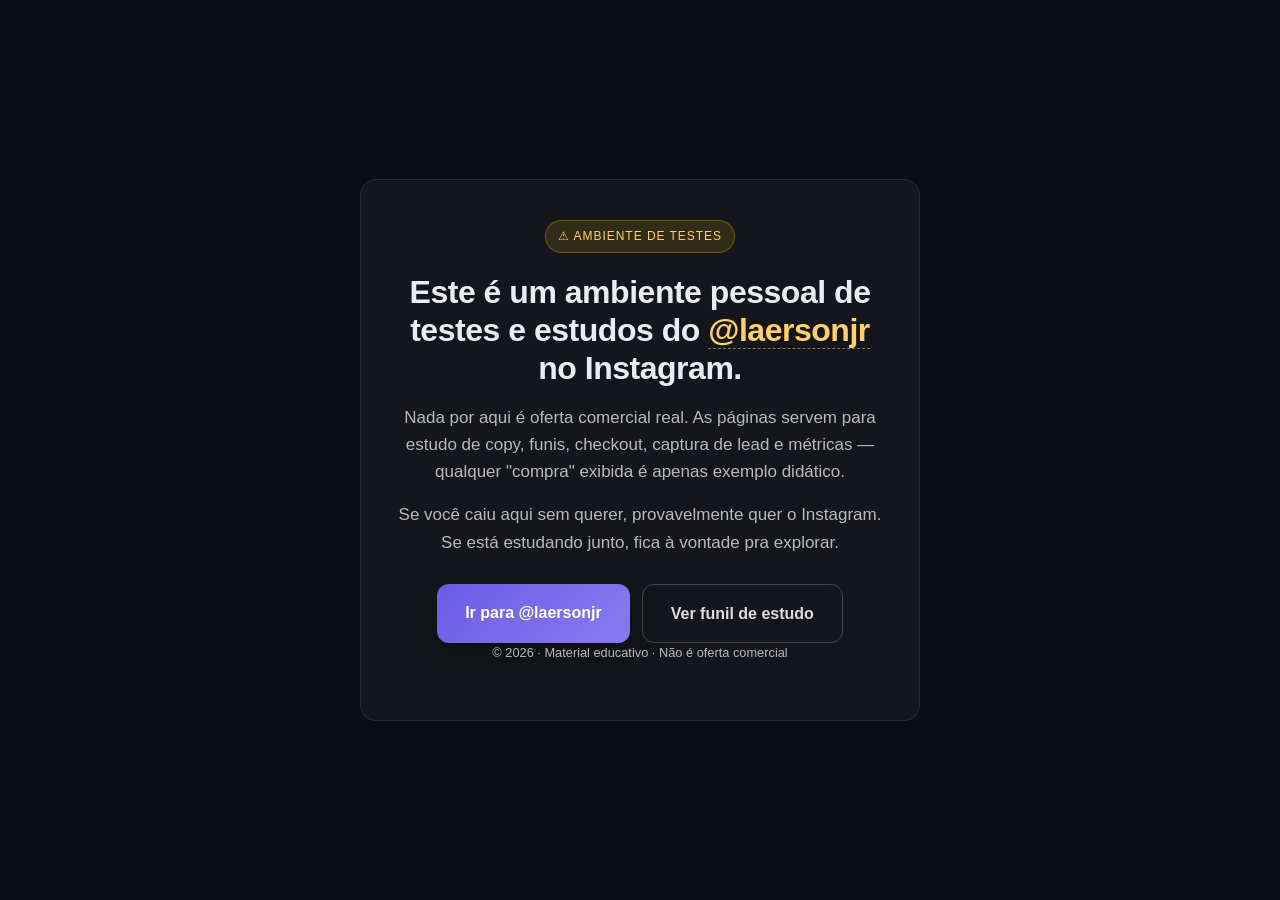
==== index.html @ a2cf39d0 "chore: setup inicial do laersonjr-lab com funil-estudo - Página index com aviso de ambiente de teste" ====
<!doctype html>
<html lang="pt-BR">
<head>
  <meta charset="utf-8" />
  <meta name="viewport" content="width=device-width, initial-scale=1" />
  <title>Ambiente de testes — @laersonjr</title>
  <meta name="description" content="Ambiente pessoal de testes e estudos de funis, copy e marketing digital." />
  <meta name="robots" content="noindex" />
  <link rel="stylesheet" href="/assets/styles.css" />
  <style>
    .notice {
      min-height: 100dvh;
      display: grid;
      place-items: center;
      padding: 2rem 1rem;
    }
    .notice-card {
      max-width: 560px;
      width: 100%;
      text-align: center;
      padding: 2.5rem 1.75rem;
      border-radius: 16px;
      background: rgba(255, 255, 255, 0.04);
      border: 1px solid rgba(255, 255, 255, 0.08);
    }
    .notice-badge {
      display: inline-block;
      padding: 0.35rem 0.75rem;
      border-radius: 999px;
      font-size: 0.75rem;
      letter-spacing: 0.08em;
      text-transform: uppercase;
      background: rgba(255, 200, 0, 0.12);
      color: #ffd166;
      border: 1px solid rgba(255, 200, 0, 0.3);
      margin-bottom: 1.25rem;
    }
    .notice-card h1 {
      font-size: clamp(1.5rem, 4vw, 2rem);
      line-height: 1.2;
      margin: 0 0 1rem;
    }
    .notice-card p {
      margin: 0 0 1rem;
      color: rgba(255, 255, 255, 0.7);
      line-height: 1.6;
    }
    .notice-actions {
      display: flex;
      flex-direction: column;
      gap: 0.75rem;
      margin-top: 1.75rem;
    }
    .notice-actions .btn {
      width: 100%;
    }
    .notice-actions .btn:not(.btn-primary) {
      background: transparent;
      color: rgba(255, 255, 255, 0.85);
      border: 1px solid rgba(255, 255, 255, 0.2);
    }
    .notice-actions .btn:not(.btn-primary):hover {
      border-color: rgba(255, 255, 255, 0.45);
      background: rgba(255, 255, 255, 0.04);
    }
    .notice-card h1 a {
      color: #ffd166;
      text-decoration: none;
      border-bottom: 1px dashed rgba(255, 209, 102, 0.5);
    }
    .notice-card h1 a:hover {
      border-bottom-style: solid;
    }
    .notice-foot {
      margin-top: 1.5rem;
      font-size: 0.8rem;
      color: rgba(255, 255, 255, 0.45);
    }
    @media (min-width: 520px) {
      .notice-actions {
        flex-direction: row;
        justify-content: center;
      }
      .notice-actions .btn { width: auto; }
    }
  </style>
</head>
<body class="landing">
  <main class="notice">
    <div class="notice-card">
      <span class="notice-badge">⚠ Ambiente de testes</span>
      <h1>Este é um ambiente pessoal de testes e estudos do <a href="https://instagram.com/laersonjr" target="_blank" rel="noopener noreferrer">@laersonjr</a> no Instagram.</h1>
      <p>Nada por aqui é oferta comercial real. As páginas servem para estudo de copy, funis, checkout, captura de lead e métricas — qualquer "compra" exibida é apenas exemplo didático.</p>
      <p>Se você caiu aqui sem querer, provavelmente quer o Instagram. Se está estudando junto, fica à vontade pra explorar.</p>

      <div class="notice-actions">
        <a class="btn btn-primary" href="https://instagram.com/laersonjr" target="_blank" rel="noopener noreferrer">Ir para @laersonjr</a>
        <a class="btn" href="/funil-estudo">Ver funil de estudo</a>
      </div>

      <p class="notice-foot">© 2026 · Material educativo · Não é oferta comercial</p>
    </div>
  </main>
</body>
</html>
---- assets/styles.css ----
:root {
  --bg: #0b0d12;
  --surface: #131722;
  --surface-2: #1b2030;
  --text: #e8ecf3;
  --muted: #9aa3b2;
  --brand: #6c5ce7;
  --brand-2: #00d2c1;
  --accent: #f5d76e;
  --danger: #ff6b6b;
  --border: #232a3a;
  --radius: 12px;
  --radius-lg: 18px;
  --maxw: 1120px;
  --maxw-narrow: 760px;
  --shadow: 0 10px 30px rgba(0, 0, 0, 0.35);
  --shadow-lg: 0 25px 70px rgba(0, 0, 0, 0.55);
}

* {
  box-sizing: border-box;
}

html {
  scroll-behavior: smooth;
}

body {
  margin: 0;
  font-family: -apple-system, BlinkMacSystemFont, "Segoe UI", Roboto, Oxygen, Ubuntu, Cantarell, sans-serif;
  font-size: 17px;
  line-height: 1.6;
  background: var(--bg);
  color: var(--text);
  -webkit-font-smoothing: antialiased;
}

img {
  max-width: 100%;
  display: block;
}

a {
  color: var(--brand-2);
}

.container {
  max-width: var(--maxw);
  margin: 0 auto;
  padding: 0 20px;
}

.container.narrow {
  max-width: var(--maxw-narrow);
}

h1, h2, h3 {
  line-height: 1.2;
  margin: 0 0 16px;
}

h1 {
  font-size: clamp(30px, 5.2vw, 52px);
  font-weight: 800;
  letter-spacing: -0.015em;
}

h1 strong {
  background: linear-gradient(120deg, var(--brand-2), var(--accent));
  -webkit-background-clip: text;
  background-clip: text;
  color: transparent;
}

h2 {
  font-size: clamp(24px, 3.4vw, 34px);
  font-weight: 700;
  letter-spacing: -0.01em;
}

h3 {
  font-size: 20px;
  font-weight: 700;
}

p {
  margin: 0 0 14px;
}

em {
  font-style: italic;
  color: var(--accent);
  font-weight: 600;
}

.eyebrow {
  display: inline-block;
  text-transform: uppercase;
  letter-spacing: 0.12em;
  font-size: 12px;
  font-weight: 700;
  color: var(--brand-2);
  background: rgba(0, 210, 193, 0.08);
  padding: 6px 12px;
  border-radius: 999px;
  margin-bottom: 18px;
}

.eyebrow-light {
  background: rgba(245, 215, 110, 0.1);
  color: var(--accent);
}

/* ============================================================================
   Hero
   ============================================================================ */

.hero {
  padding: 88px 0 64px;
  background:
    radial-gradient(ellipse at top left, rgba(108, 92, 231, 0.22), transparent 60%),
    radial-gradient(ellipse at top right, rgba(0, 210, 193, 0.15), transparent 55%),
    var(--bg);
  text-align: center;
}

.hero .sub {
  font-size: 19px;
  color: var(--muted);
  max-width: 760px;
  margin: 0 auto 32px;
}

.cta-row {
  text-align: center;
  margin: 32px 0 12px;
}

.btn {
  display: inline-block;
  padding: 16px 28px;
  border-radius: var(--radius);
  font-weight: 700;
  font-size: 16px;
  text-decoration: none;
  border: 0;
  cursor: pointer;
  transition: transform 0.08s ease, box-shadow 0.2s ease, opacity 0.2s ease;
  font-family: inherit;
}

.btn-primary {
  background: linear-gradient(135deg, var(--brand), #8a7af0);
  color: white;
  box-shadow: var(--shadow);
}

.btn-primary:hover {
  transform: translateY(-1px);
  box-shadow: var(--shadow-lg);
}

.btn-primary:disabled {
  opacity: 0.55;
  cursor: not-allowed;
  transform: none;
}

.btn-lg {
  padding: 20px 36px;
  font-size: 17px;
}

.btn-block {
  width: 100%;
}

.reassure {
  margin-top: 16px;
  color: var(--muted);
  font-size: 14px;
}

/* ============================================================================
   Agitation
   ============================================================================ */

.agitation {
  padding: 72px 0;
  background: var(--surface);
}

.agitation h2 {
  text-align: center;
  margin-bottom: 32px;
}

.pain-bullets {
  list-style: none;
  padding: 0;
  margin: 0 0 28px;
  display: grid;
  gap: 14px;
}

.pain-bullets li {
  position: relative;
  padding: 16px 18px 16px 50px;
  background: var(--surface-2);
  border: 1px solid var(--border);
  border-left: 3px solid var(--danger);
  border-radius: var(--radius);
}

.pain-bullets li::before {
  content: "✗";
  position: absolute;
  left: 18px;
  top: 16px;
  color: var(--danger);
  font-weight: 800;
}

.agitation-close {
  text-align: center;
  font-size: 19px;
  margin-top: 12px;
  color: var(--text);
}

.agitation-close strong {
  background: linear-gradient(120deg, var(--brand-2), var(--accent));
  -webkit-background-clip: text;
  background-clip: text;
  color: transparent;
}

/* ============================================================================
   Solution
   ============================================================================ */

.solution {
  padding: 72px 0;
}

.solution h2 {
  margin-bottom: 24px;
}

.solution p {
  color: var(--muted);
  font-size: 17px;
}

/* ============================================================================
   Modules grid
   ============================================================================ */

.modules {
  padding: 72px 0;
  background: var(--surface);
}

.modules h2 {
  text-align: center;
  margin-bottom: 36px;
}

.module-grid {
  display: grid;
  gap: 16px;
  grid-template-columns: repeat(auto-fit, minmax(280px, 1fr));
}

.module-card {
  background: var(--surface-2);
  border: 1px solid var(--border);
  border-radius: var(--radius);
  padding: 24px 22px;
  position: relative;
  transition: transform 0.15s ease, border-color 0.2s ease;
}

.module-card:hover {
  transform: translateY(-2px);
  border-color: var(--brand);
}

.mod-num {
  display: inline-block;
  font-size: 12px;
  font-weight: 800;
  color: var(--brand-2);
  background: rgba(0, 210, 193, 0.1);
  padding: 4px 10px;
  border-radius: 999px;
  letter-spacing: 0.1em;
  margin-bottom: 12px;
}

.module-card h3 {
  margin-bottom: 8px;
}

.module-card p {
  color: var(--muted);
  font-size: 15px;
  margin: 0;
}

/* ============================================================================
   Stack
   ============================================================================ */

.stack {
  padding: 72px 0;
}

.stack h2 {
  text-align: center;
  margin-bottom: 28px;
}

.stack-list {
  list-style: none;
  padding: 0;
  margin: 0 0 24px;
  display: grid;
  gap: 12px;
  border: 1px solid var(--border);
  border-radius: var(--radius-lg);
  background: var(--surface);
  padding: 24px;
}

.stack-list li {
  display: grid;
  grid-template-columns: 1fr auto;
  gap: 16px;
  align-items: start;
  padding: 16px 0;
  border-bottom: 1px dashed var(--border);
}

.stack-list li:last-child {
  border-bottom: 0;
}

.stack-list .item {
  display: flex;
  flex-direction: column;
  gap: 4px;
}

.stack-list .item small {
  color: var(--muted);
  font-size: 14px;
}

.stack-list .price {
  font-weight: 700;
  color: var(--text);
  white-space: nowrap;
}

.stack-list li.highlight {
  background: linear-gradient(135deg, rgba(245, 215, 110, 0.06), rgba(108, 92, 231, 0.06));
  border-radius: var(--radius);
  padding: 16px;
  border: 1px solid rgba(245, 215, 110, 0.18);
  margin: 4px -8px;
}

.stack-list li.highlight::before {
  content: "🔥 ";
}

.stack-totals {
  text-align: center;
  margin: 24px 0 8px;
}

.total-line {
  color: var(--muted);
  margin-bottom: 6px;
}

.total-final {
  font-size: 24px;
  font-weight: 600;
  margin: 0;
}

.total-final strong {
  font-size: 36px;
  font-weight: 800;
  color: var(--brand-2);
  margin: 0 4px;
}

.urgency {
  text-align: center;
  color: var(--accent);
  font-size: 15px;
  margin-top: 14px;
}

/* ============================================================================
   Guarantee
   ============================================================================ */

.guarantee {
  padding: 56px 0;
  background: var(--surface);
}

.guarantee-card {
  background: linear-gradient(160deg, rgba(108, 92, 231, 0.12), rgba(0, 210, 193, 0.08));
  border: 1px solid var(--border);
  border-radius: var(--radius-lg);
  padding: 36px 32px;
  text-align: center;
}

.guarantee-card h2 {
  font-size: clamp(22px, 2.8vw, 28px);
  margin-bottom: 16px;
}

.guarantee-card p {
  color: var(--muted);
}

.risk-line {
  font-weight: 700;
  color: var(--text);
  margin-top: 16px;
}

/* ============================================================================
   Who is this for
   ============================================================================ */

.who-for {
  padding: 72px 0;
}

.who-for h2 {
  text-align: center;
  margin-bottom: 32px;
}

.who-grid {
  display: grid;
  gap: 18px;
  grid-template-columns: repeat(auto-fit, minmax(280px, 1fr));
}

.who-col {
  background: var(--surface);
  border: 1px solid var(--border);
  border-radius: var(--radius);
  padding: 24px;
}

.who-col h3 {
  margin-bottom: 14px;
}

.check-list,
.cross-list {
  list-style: none;
  padding: 0;
  margin: 0;
  display: grid;
  gap: 10px;
}

.check-list li,
.cross-list li {
  position: relative;
  padding-left: 30px;
  color: var(--muted);
}

.check-list li::before {
  content: "✓";
  position: absolute;
  left: 0;
  top: 0;
  color: var(--brand-2);
  font-weight: 800;
}

.cross-list li::before {
  content: "✗";
  position: absolute;
  left: 0;
  top: 0;
  color: var(--danger);
  font-weight: 800;
}

/* ============================================================================
   FAQ
   ============================================================================ */

.faq {
  padding: 72px 0;
  background: var(--surface);
}

.faq h2 {
  text-align: center;
  margin-bottom: 28px;
}

details {
  border: 1px solid var(--border);
  border-radius: var(--radius);
  padding: 16px 18px;
  background: var(--surface-2);
  margin-bottom: 10px;
}

details[open] {
  border-color: var(--brand);
}

summary {
  cursor: pointer;
  font-weight: 600;
  list-style: none;
}

summary::-webkit-details-marker {
  display: none;
}

summary::after {
  content: "+";
  float: right;
  color: var(--muted);
  font-weight: 800;
}

details[open] summary::after {
  content: "−";
}

details p {
  margin-top: 12px;
  color: var(--muted);
}

/* ============================================================================
   Final CTA + footer
   ============================================================================ */

.final-cta {
  padding: 80px 0 56px;
  text-align: center;
  background: radial-gradient(ellipse at center, rgba(108, 92, 231, 0.15), transparent 70%);
}

.final-cta h2 {
  margin-bottom: 16px;
}

.final-cta p {
  color: var(--muted);
  max-width: 680px;
  margin-left: auto;
  margin-right: auto;
}

.ps {
  margin-top: 28px;
  font-size: 14px;
  color: var(--muted);
  font-style: italic;
}

.ps strong {
  font-style: normal;
}

footer {
  padding: 28px 0;
  text-align: center;
  color: var(--muted);
  font-size: 13px;
  border-top: 1px solid var(--border);
}

/* ============================================================================
   Form / Modal
   ============================================================================ */

form {
  display: grid;
  gap: 14px;
}

label {
  display: grid;
  gap: 6px;
}

label > span {
  font-size: 14px;
  font-weight: 600;
  color: var(--text);
}

input, select, textarea {
  font: inherit;
  color: var(--text);
  background: var(--bg);
  border: 1px solid var(--border);
  border-radius: 10px;
  padding: 12px 14px;
  outline: none;
  transition: border-color 0.15s ease, box-shadow 0.15s ease;
  width: 100%;
}

input::placeholder,
textarea::placeholder {
  color: #5e6675;
}

input:focus, select:focus, textarea:focus {
  border-color: var(--brand);
  box-shadow: 0 0 0 3px rgba(108, 92, 231, 0.18);
}

input[aria-invalid="true"],
select[aria-invalid="true"],
textarea[aria-invalid="true"] {
  border-color: var(--danger);
}

textarea {
  resize: vertical;
  min-height: 80px;
}

.micro {
  font-size: 12px;
  color: var(--muted);
  margin: 0;
}

.modal-backdrop {
  position: fixed;
  inset: 0;
  background: rgba(5, 7, 12, 0.78);
  backdrop-filter: blur(6px);
  -webkit-backdrop-filter: blur(6px);
  display: flex;
  align-items: center;
  justify-content: center;
  padding: 20px;
  z-index: 1000;
  animation: fadeIn 0.18s ease;
}

.modal-backdrop[hidden] {
  display: none;
}

.modal {
  position: relative;
  width: 100%;
  max-width: 460px;
  background: var(--surface);
  border: 1px solid var(--border);
  border-radius: var(--radius-lg);
  padding: 32px 28px 28px;
  box-shadow: var(--shadow-lg);
  animation: slideUp 0.22s ease;
  max-height: calc(100vh - 40px);
  overflow-y: auto;
}

.modal-header {
  text-align: center;
  margin-bottom: 20px;
}

.modal-header h2 {
  font-size: 22px;
  margin-bottom: 8px;
}

.modal-sub {
  color: var(--muted);
  font-size: 14px;
  margin: 0;
}

.modal-close {
  position: absolute;
  top: 12px;
  right: 14px;
  width: 36px;
  height: 36px;
  border-radius: 50%;
  background: transparent;
  border: 1px solid var(--border);
  color: var(--muted);
  font-size: 22px;
  line-height: 1;
  cursor: pointer;
  transition: background 0.15s ease, color 0.15s ease, border-color 0.15s ease;
}

.modal-close:hover {
  background: var(--surface-2);
  color: var(--text);
  border-color: var(--brand);
}

@keyframes fadeIn {
  from { opacity: 0; }
  to { opacity: 1; }
}

@keyframes slideUp {
  from { opacity: 0; transform: translateY(12px); }
  to { opacity: 1; transform: translateY(0); }
}

/* ============================================================================
   Thank-you page (reaproveita estilos)
   ============================================================================ */

.thankyou .hero {
  text-align: left;
  padding: 64px 0 40px;
}

.thankyou .form-section {
  padding: 56px 0;
  background: var(--surface);
}

.thankyou fieldset {
  border: 1px solid var(--border);
  border-radius: var(--radius);
  padding: 20px;
  background: var(--surface-2);
  display: grid;
  gap: 14px;
  margin: 0 0 18px;
}

.thankyou legend {
  padding: 4px 10px;
  font-size: 13px;
  font-weight: 700;
  text-transform: uppercase;
  letter-spacing: 0.08em;
  color: var(--brand-2);
  background: var(--surface);
  border-radius: 999px;
}

.bonus-card {
  margin-top: 18px;
  padding: 24px;
  border: 1px solid var(--border);
  border-radius: var(--radius-lg);
  background: linear-gradient(160deg, rgba(108, 92, 231, 0.12), rgba(0, 210, 193, 0.08));
}

.bonus-card ol {
  margin: 14px 0;
  padding-left: 22px;
}

.bonus-card li {
  margin-bottom: 8px;
}

/* ============================================================================
   Mobile tweaks
   ============================================================================ */

@media (max-width: 560px) {
  .hero {
    padding: 56px 0 40px;
  }
  .stack-list {
    padding: 18px;
  }
  .stack-list li {
    grid-template-columns: 1fr;
  }
  .stack-list .price {
    font-size: 14px;
    color: var(--muted);
  }
  .modal {
    padding: 28px 20px 24px;
  }
  .btn-lg {
    width: 100%;
  }
}
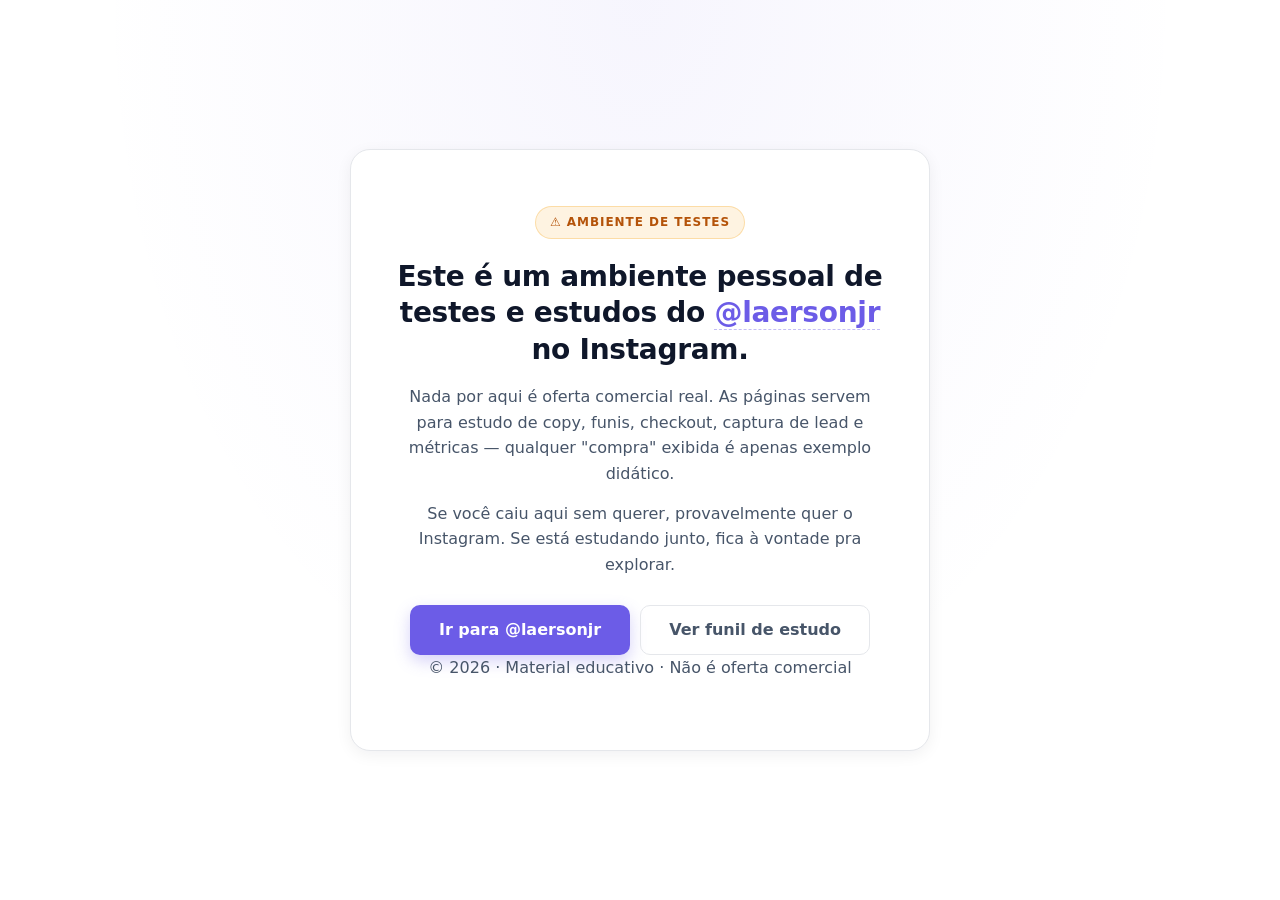
==== commit 74e358ea: "refactor(design): tema claro padrão com 2 seções dark de impacto - Fundo branco como default (regra " ====
--- a/index.html
+++ b/index.html
@@ -6,86 +6,89 @@
   <title>Ambiente de testes — @laersonjr</title>
   <meta name="description" content="Ambiente pessoal de testes e estudos de funis, copy e marketing digital." />
   <meta name="robots" content="noindex" />
-  <link rel="stylesheet" href="/assets/styles.css" />
+  <link rel="stylesheet" href="assets/styles.css" />
   <style>
     .notice {
       min-height: 100dvh;
       display: grid;
       place-items: center;
       padding: 2rem 1rem;
+      background:
+        radial-gradient(ellipse at top, rgba(108, 92, 231, 0.06), transparent 60%),
+        var(--bg);
     }
     .notice-card {
-      max-width: 560px;
+      max-width: 580px;
       width: 100%;
       text-align: center;
-      padding: 2.5rem 1.75rem;
-      border-radius: 16px;
-      background: rgba(255, 255, 255, 0.04);
-      border: 1px solid rgba(255, 255, 255, 0.08);
+      padding: 56px 40px;
+      border-radius: var(--radius-xl);
+      background: var(--bg);
+      border: 1px solid var(--border);
+      box-shadow: var(--shadow);
     }
     .notice-badge {
       display: inline-block;
-      padding: 0.35rem 0.75rem;
+      padding: 6px 14px;
       border-radius: 999px;
-      font-size: 0.75rem;
+      font-size: 12px;
+      font-weight: 700;
       letter-spacing: 0.08em;
       text-transform: uppercase;
-      background: rgba(255, 200, 0, 0.12);
-      color: #ffd166;
-      border: 1px solid rgba(255, 200, 0, 0.3);
-      margin-bottom: 1.25rem;
+      background: rgba(245, 158, 11, 0.12);
+      color: #b45309;
+      border: 1px solid rgba(245, 158, 11, 0.28);
+      margin-bottom: 20px;
     }
     .notice-card h1 {
-      font-size: clamp(1.5rem, 4vw, 2rem);
-      line-height: 1.2;
-      margin: 0 0 1rem;
+      font-size: clamp(22px, 3.6vw, 28px);
+      line-height: 1.3;
+      margin: 0 0 16px;
+      letter-spacing: -0.01em;
+    }
+    .notice-card h1 a {
+      color: var(--brand);
+      text-decoration: none;
+      border-bottom: 1px dashed rgba(108, 92, 231, 0.4);
+    }
+    .notice-card h1 a:hover {
+      border-bottom-style: solid;
     }
     .notice-card p {
-      margin: 0 0 1rem;
-      color: rgba(255, 255, 255, 0.7);
+      margin: 0 0 14px;
+      color: var(--text-muted);
       line-height: 1.6;
+      font-size: 16px;
     }
     .notice-actions {
-      display: flex;
-      flex-direction: column;
-      gap: 0.75rem;
-      margin-top: 1.75rem;
+      display: grid;
+      gap: 10px;
+      margin-top: 28px;
     }
     .notice-actions .btn {
       width: 100%;
     }
-    .notice-actions .btn:not(.btn-primary) {
-      background: transparent;
-      color: rgba(255, 255, 255, 0.85);
-      border: 1px solid rgba(255, 255, 255, 0.2);
-    }
-    .notice-actions .btn:not(.btn-primary):hover {
-      border-color: rgba(255, 255, 255, 0.45);
-      background: rgba(255, 255, 255, 0.04);
-    }
-    .notice-card h1 a {
-      color: #ffd166;
-      text-decoration: none;
-      border-bottom: 1px dashed rgba(255, 209, 102, 0.5);
-    }
-    .notice-card h1 a:hover {
-      border-bottom-style: solid;
-    }
     .notice-foot {
-      margin-top: 1.5rem;
-      font-size: 0.8rem;
-      color: rgba(255, 255, 255, 0.45);
+      margin-top: 28px;
+      font-size: 12.5px;
+      color: var(--text-light);
     }
     @media (min-width: 520px) {
       .notice-actions {
-        flex-direction: row;
+        grid-auto-flow: column;
         justify-content: center;
       }
-      .notice-actions .btn { width: auto; }
+      .notice-actions .btn {
+        width: auto;
+        min-width: 180px;
+      }
+    }
+    @media (max-width: 480px) {
+      .notice-card { padding: 40px 24px; }
     }
   </style>
 </head>
-<body class="landing">
+<body>
   <main class="notice">
     <div class="notice-card">
       <span class="notice-badge">⚠ Ambiente de testes</span>
@@ -95,7 +98,7 @@
 
       <div class="notice-actions">
         <a class="btn btn-primary" href="https://instagram.com/laersonjr" target="_blank" rel="noopener noreferrer">Ir para @laersonjr</a>
-        <a class="btn" href="/funil-estudo">Ver funil de estudo</a>
+        <a class="btn btn-ghost" href="funil-estudo/">Ver funil de estudo</a>
       </div>
 
       <p class="notice-foot">© 2026 · Material educativo · Não é oferta comercial</p>
--- a/assets/styles.css
+++ b/assets/styles.css
@@ -1,163 +1,125 @@
+/* ============================================================================
+   Funil de estudo — design claro com seções dark estratégicas
+   ============================================================================ */
+
 :root {
-  --bg: #0b0d12;
-  --surface: #131722;
-  --surface-2: #1b2030;
-  --text: #e8ecf3;
-  --muted: #9aa3b2;
+  --bg: #ffffff;
+  --bg-alt: #f7f8fa;
+  --bg-dark: #0f172a;
+  --bg-dark-2: #1e293b;
+  --text: #0f172a;
+  --text-muted: #475569;
+  --text-light: #94a3b8;
+  --border: #e5e7eb;
+  --border-strong: #cbd5e1;
+  --border-dark: rgba(255, 255, 255, 0.12);
   --brand: #6c5ce7;
-  --brand-2: #00d2c1;
-  --accent: #f5d76e;
-  --danger: #ff6b6b;
-  --border: #232a3a;
-  --radius: 12px;
-  --radius-lg: 18px;
-  --maxw: 1120px;
-  --maxw-narrow: 760px;
-  --shadow: 0 10px 30px rgba(0, 0, 0, 0.35);
-  --shadow-lg: 0 25px 70px rgba(0, 0, 0, 0.55);
-}
-
-* {
-  box-sizing: border-box;
-}
-
-html {
-  scroll-behavior: smooth;
-}
+  --brand-hover: #5849d4;
+  --brand-soft: rgba(108, 92, 231, 0.08);
+  --brand-2: #00b8a9;
+  --accent: #f59e0b;
+  --danger: #dc2626;
+  --success: #10b981;
+  --radius: 10px;
+  --radius-lg: 16px;
+  --radius-xl: 20px;
+  --shadow-sm: 0 1px 2px rgba(15, 23, 42, 0.04);
+  --shadow: 0 4px 16px rgba(15, 23, 42, 0.06);
+  --shadow-lg: 0 24px 48px rgba(15, 23, 42, 0.10);
+  --max-w: 1080px;
+  --max-w-narrow: 760px;
+}
+
+* { box-sizing: border-box; }
+
+html { scroll-behavior: smooth; }
 
 body {
   margin: 0;
-  font-family: -apple-system, BlinkMacSystemFont, "Segoe UI", Roboto, Oxygen, Ubuntu, Cantarell, sans-serif;
+  font-family: -apple-system, BlinkMacSystemFont, "Inter", "Segoe UI", system-ui, sans-serif;
   font-size: 17px;
   line-height: 1.6;
-  background: var(--bg);
-  color: var(--text);
+  color: var(--text);
+  background: var(--bg);
   -webkit-font-smoothing: antialiased;
-}
-
-img {
-  max-width: 100%;
-  display: block;
-}
-
-a {
-  color: var(--brand-2);
-}
+  -moz-osx-font-smoothing: grayscale;
+}
+
+img { max-width: 100%; display: block; }
+
+h1, h2, h3, h4 {
+  margin: 0 0 0.6em;
+  line-height: 1.18;
+  letter-spacing: -0.02em;
+  font-weight: 800;
+  color: var(--text);
+}
+
+h1 { font-size: clamp(30px, 5vw, 52px); }
+h2 { font-size: clamp(26px, 4vw, 38px); }
+h3 { font-size: clamp(19px, 2.4vw, 22px); }
+
+p { margin: 0 0 1em; }
+
+a { color: var(--brand); text-decoration: none; }
+a:hover { text-decoration: underline; }
+
+ul, ol { padding-left: 22px; }
 
 .container {
-  max-width: var(--maxw);
+  max-width: var(--max-w);
   margin: 0 auto;
-  padding: 0 20px;
-}
-
-.container.narrow {
-  max-width: var(--maxw-narrow);
-}
-
-h1, h2, h3 {
-  line-height: 1.2;
-  margin: 0 0 16px;
-}
-
-h1 {
-  font-size: clamp(30px, 5.2vw, 52px);
-  font-weight: 800;
-  letter-spacing: -0.015em;
-}
-
-h1 strong {
-  background: linear-gradient(120deg, var(--brand-2), var(--accent));
-  -webkit-background-clip: text;
-  background-clip: text;
-  color: transparent;
-}
-
-h2 {
-  font-size: clamp(24px, 3.4vw, 34px);
-  font-weight: 700;
-  letter-spacing: -0.01em;
-}
-
-h3 {
-  font-size: 20px;
-  font-weight: 700;
-}
-
-p {
-  margin: 0 0 14px;
-}
-
-em {
-  font-style: italic;
-  color: var(--accent);
-  font-weight: 600;
-}
+  padding: 0 24px;
+}
+
+.container.narrow { max-width: var(--max-w-narrow); }
+
+section { padding: 88px 0; }
 
 .eyebrow {
   display: inline-block;
+  font-size: 12.5px;
+  font-weight: 700;
   text-transform: uppercase;
-  letter-spacing: 0.12em;
-  font-size: 12px;
-  font-weight: 700;
+  letter-spacing: 0.1em;
+  color: var(--brand);
+  margin: 0 0 14px;
+}
+
+.eyebrow-light {
   color: var(--brand-2);
-  background: rgba(0, 210, 193, 0.08);
-  padding: 6px 12px;
-  border-radius: 999px;
-  margin-bottom: 18px;
-}
-
-.eyebrow-light {
-  background: rgba(245, 215, 110, 0.1);
-  color: var(--accent);
-}
-
-/* ============================================================================
-   Hero
-   ============================================================================ */
-
-.hero {
-  padding: 88px 0 64px;
-  background:
-    radial-gradient(ellipse at top left, rgba(108, 92, 231, 0.22), transparent 60%),
-    radial-gradient(ellipse at top right, rgba(0, 210, 193, 0.15), transparent 55%),
-    var(--bg);
-  text-align: center;
-}
-
-.hero .sub {
-  font-size: 19px;
-  color: var(--muted);
-  max-width: 760px;
-  margin: 0 auto 32px;
-}
-
-.cta-row {
-  text-align: center;
-  margin: 32px 0 12px;
-}
+}
+
+/* ============================================================================
+   Buttons
+   ============================================================================ */
 
 .btn {
   display: inline-block;
-  padding: 16px 28px;
-  border-radius: var(--radius);
+  padding: 14px 28px;
+  border-radius: 10px;
   font-weight: 700;
   font-size: 16px;
   text-decoration: none;
-  border: 0;
   cursor: pointer;
-  transition: transform 0.08s ease, box-shadow 0.2s ease, opacity 0.2s ease;
+  border: 1px solid transparent;
+  transition: all 0.15s ease;
   font-family: inherit;
+  text-align: center;
+  line-height: 1.2;
 }
 
 .btn-primary {
-  background: linear-gradient(135deg, var(--brand), #8a7af0);
-  color: white;
-  box-shadow: var(--shadow);
+  background: var(--brand);
+  color: #ffffff;
+  box-shadow: 0 6px 16px rgba(108, 92, 231, 0.28);
 }
 
 .btn-primary:hover {
+  background: var(--brand-hover);
   transform: translateY(-1px);
-  box-shadow: var(--shadow-lg);
+  box-shadow: 0 10px 24px rgba(108, 92, 231, 0.35);
+  text-decoration: none;
 }
 
 .btn-primary:disabled {
@@ -167,135 +129,166 @@
 }
 
 .btn-lg {
-  padding: 20px 36px;
+  padding: 18px 36px;
   font-size: 17px;
 }
 
-.btn-block {
-  width: 100%;
-}
-
-.reassure {
-  margin-top: 16px;
-  color: var(--muted);
+.btn-block { width: 100%; }
+
+.btn-ghost {
+  background: transparent;
+  color: var(--text-muted);
+  border-color: var(--border);
+}
+
+.btn-ghost:hover:not(:disabled) {
+  color: var(--text);
+  border-color: var(--text-muted);
+  background: var(--bg-alt);
+  text-decoration: none;
+}
+
+.btn-ghost:disabled {
+  opacity: 0.4;
+  cursor: not-allowed;
+}
+
+.cta-row {
+  text-align: center;
+  margin: 32px 0 12px;
+}
+
+/* ============================================================================
+   Hero — light
+   ============================================================================ */
+
+.hero {
+  padding: 96px 0 72px;
+  text-align: center;
+  background:
+    radial-gradient(ellipse at top, rgba(108, 92, 231, 0.06), transparent 60%),
+    var(--bg);
+}
+
+.hero h1 {
+  max-width: 880px;
+  margin-left: auto;
+  margin-right: auto;
+}
+
+.hero h1 strong {
+  background: linear-gradient(120deg, var(--brand) 0%, var(--brand-2) 100%);
+  -webkit-background-clip: text;
+  background-clip: text;
+  color: transparent;
+  font-weight: 800;
+}
+
+.hero .sub {
+  font-size: clamp(17px, 2vw, 19px);
+  color: var(--text-muted);
+  max-width: 680px;
+  margin: 0 auto 32px;
+}
+
+.hero .reassure {
+  color: var(--text-muted);
   font-size: 14px;
-}
-
-/* ============================================================================
-   Agitation
+  margin-top: 8px;
+}
+
+/* ============================================================================
+   Agitation — light com acento vermelho de dor
    ============================================================================ */
 
 .agitation {
-  padding: 72px 0;
-  background: var(--surface);
-}
-
-.agitation h2 {
-  text-align: center;
-  margin-bottom: 32px;
+  background: var(--bg-alt);
 }
 
 .pain-bullets {
   list-style: none;
   padding: 0;
-  margin: 0 0 28px;
   display: grid;
   gap: 14px;
+  margin: 32px 0 24px;
 }
 
 .pain-bullets li {
-  position: relative;
-  padding: 16px 18px 16px 50px;
-  background: var(--surface-2);
+  padding: 18px 22px 18px 26px;
+  background: var(--bg);
   border: 1px solid var(--border);
   border-left: 3px solid var(--danger);
-  border-radius: var(--radius);
-}
-
-.pain-bullets li::before {
-  content: "✗";
-  position: absolute;
-  left: 18px;
-  top: 16px;
-  color: var(--danger);
-  font-weight: 800;
+  border-radius: 10px;
+  color: var(--text);
+  font-size: 16px;
 }
 
 .agitation-close {
-  text-align: center;
   font-size: 19px;
-  margin-top: 12px;
-  color: var(--text);
-}
-
-.agitation-close strong {
-  background: linear-gradient(120deg, var(--brand-2), var(--accent));
-  -webkit-background-clip: text;
-  background-clip: text;
-  color: transparent;
-}
-
-/* ============================================================================
-   Solution
+  text-align: center;
+  margin-top: 24px;
+  color: var(--text);
+}
+
+/* ============================================================================
+   Solution — light
    ============================================================================ */
 
 .solution {
-  padding: 72px 0;
-}
-
-.solution h2 {
-  margin-bottom: 24px;
+  background: var(--bg);
+}
+
+.solution h2 em {
+  color: var(--brand);
+  font-style: italic;
 }
 
 .solution p {
-  color: var(--muted);
-  font-size: 17px;
-}
-
-/* ============================================================================
-   Modules grid
+  color: var(--text-muted);
+}
+
+/* ============================================================================
+   Modules — light com cards
    ============================================================================ */
 
 .modules {
-  padding: 72px 0;
-  background: var(--surface);
+  background: var(--bg-alt);
 }
 
 .modules h2 {
   text-align: center;
-  margin-bottom: 36px;
+  margin-bottom: 16px;
 }
 
 .module-grid {
   display: grid;
-  gap: 16px;
-  grid-template-columns: repeat(auto-fit, minmax(280px, 1fr));
+  grid-template-columns: repeat(auto-fit, minmax(260px, 1fr));
+  gap: 18px;
+  margin: 40px 0;
 }
 
 .module-card {
-  background: var(--surface-2);
-  border: 1px solid var(--border);
-  border-radius: var(--radius);
-  padding: 24px 22px;
-  position: relative;
-  transition: transform 0.15s ease, border-color 0.2s ease;
+  background: var(--bg);
+  padding: 28px 24px;
+  border-radius: 14px;
+  border: 1px solid var(--border);
+  box-shadow: var(--shadow-sm);
+  transition: transform 0.15s ease, box-shadow 0.2s ease, border-color 0.2s ease;
 }
 
 .module-card:hover {
-  transform: translateY(-2px);
-  border-color: var(--brand);
+  transform: translateY(-3px);
+  box-shadow: var(--shadow);
+  border-color: var(--border-strong);
 }
 
 .mod-num {
   display: inline-block;
-  font-size: 12px;
+  font-size: 13px;
   font-weight: 800;
-  color: var(--brand-2);
-  background: rgba(0, 210, 193, 0.1);
-  padding: 4px 10px;
-  border-radius: 999px;
-  letter-spacing: 0.1em;
-  margin-bottom: 12px;
+  color: var(--brand);
+  margin-bottom: 10px;
+  letter-spacing: 0.06em;
 }
 
 .module-card h3 {
@@ -303,48 +296,44 @@
 }
 
 .module-card p {
-  color: var(--muted);
+  color: var(--text-muted);
   font-size: 15px;
   margin: 0;
-}
-
-/* ============================================================================
-   Stack
+  line-height: 1.55;
+}
+
+/* ============================================================================
+   Stack — light com card central
    ============================================================================ */
 
 .stack {
-  padding: 72px 0;
+  background: var(--bg);
 }
 
 .stack h2 {
   text-align: center;
-  margin-bottom: 28px;
+  margin-bottom: 8px;
 }
 
 .stack-list {
   list-style: none;
-  padding: 0;
-  margin: 0 0 24px;
-  display: grid;
-  gap: 12px;
-  border: 1px solid var(--border);
-  border-radius: var(--radius-lg);
-  background: var(--surface);
-  padding: 24px;
+  padding: 8px 32px;
+  margin: 32px 0;
+  background: var(--bg-alt);
+  border: 1px solid var(--border);
+  border-radius: 16px;
 }
 
 .stack-list li {
   display: grid;
   grid-template-columns: 1fr auto;
-  gap: 16px;
-  align-items: start;
-  padding: 16px 0;
-  border-bottom: 1px dashed var(--border);
-}
-
-.stack-list li:last-child {
-  border-bottom: 0;
-}
+  gap: 18px;
+  align-items: center;
+  padding: 20px 0;
+  border-bottom: 1px solid var(--border);
+}
+
+.stack-list li:last-child { border-bottom: 0; }
 
 .stack-list .item {
   display: flex;
@@ -352,259 +341,292 @@
   gap: 4px;
 }
 
+.stack-list .item strong {
+  font-size: 16px;
+  color: var(--text);
+}
+
 .stack-list .item small {
-  color: var(--muted);
+  color: var(--text-muted);
   font-size: 14px;
 }
 
 .stack-list .price {
   font-weight: 700;
+  font-size: 16px;
   color: var(--text);
   white-space: nowrap;
 }
 
 .stack-list li.highlight {
-  background: linear-gradient(135deg, rgba(245, 215, 110, 0.06), rgba(108, 92, 231, 0.06));
-  border-radius: var(--radius);
-  padding: 16px;
-  border: 1px solid rgba(245, 215, 110, 0.18);
-  margin: 4px -8px;
-}
-
-.stack-list li.highlight::before {
-  content: "🔥 ";
+  background: linear-gradient(90deg, var(--brand-soft), transparent);
+  margin: 0 -16px;
+  padding-left: 16px;
+  padding-right: 16px;
+  border-radius: 10px;
+  border-bottom-color: transparent;
 }
 
 .stack-totals {
   text-align: center;
-  margin: 24px 0 8px;
+  margin: 36px 0 24px;
 }
 
 .total-line {
-  color: var(--muted);
+  color: var(--text-muted);
   margin-bottom: 6px;
 }
 
 .total-final {
-  font-size: 24px;
+  font-size: clamp(22px, 3vw, 28px);
+  font-weight: 800;
+  color: var(--text);
+}
+
+.total-final strong { color: var(--brand); }
+
+.urgency {
+  text-align: center;
+  color: var(--accent);
+  font-size: 14px;
   font-weight: 600;
-  margin: 0;
-}
-
-.total-final strong {
-  font-size: 36px;
-  font-weight: 800;
+  margin-top: 12px;
+}
+
+/* ============================================================================
+   Guarantee — DARK (impact)
+   ============================================================================ */
+
+.guarantee {
+  background: var(--bg-dark);
+  color: #f8fafc;
+}
+
+.guarantee .container.narrow {
+  text-align: center;
+}
+
+.guarantee-card {
+  padding: 16px 0;
+}
+
+.guarantee .eyebrow,
+.guarantee .eyebrow-light {
   color: var(--brand-2);
-  margin: 0 4px;
-}
-
-.urgency {
-  text-align: center;
-  color: var(--accent);
-  font-size: 15px;
-  margin-top: 14px;
-}
-
-/* ============================================================================
-   Guarantee
-   ============================================================================ */
-
-.guarantee {
-  padding: 56px 0;
-  background: var(--surface);
-}
-
-.guarantee-card {
-  background: linear-gradient(160deg, rgba(108, 92, 231, 0.12), rgba(0, 210, 193, 0.08));
-  border: 1px solid var(--border);
-  border-radius: var(--radius-lg);
-  padding: 36px 32px;
-  text-align: center;
-}
-
-.guarantee-card h2 {
-  font-size: clamp(22px, 2.8vw, 28px);
-  margin-bottom: 16px;
-}
-
-.guarantee-card p {
-  color: var(--muted);
+}
+
+.guarantee h2 {
+  color: #f8fafc;
+  max-width: 760px;
+  margin: 0 auto 20px;
+}
+
+.guarantee p {
+  color: rgba(248, 250, 252, 0.78);
+  max-width: 640px;
+  margin: 0 auto 14px;
 }
 
 .risk-line {
-  font-weight: 700;
-  color: var(--text);
-  margin-top: 16px;
-}
-
-/* ============================================================================
-   Who is this for
+  font-style: italic;
+  margin-top: 18px !important;
+  color: rgba(248, 250, 252, 0.92) !important;
+}
+
+/* ============================================================================
+   Who-for — light, grid em 2 colunas
    ============================================================================ */
 
 .who-for {
-  padding: 72px 0;
+  background: var(--bg-alt);
 }
 
 .who-for h2 {
   text-align: center;
-  margin-bottom: 32px;
+  margin-bottom: 12px;
 }
 
 .who-grid {
   display: grid;
-  gap: 18px;
   grid-template-columns: repeat(auto-fit, minmax(280px, 1fr));
+  gap: 24px;
+  margin-top: 32px;
 }
 
 .who-col {
-  background: var(--surface);
-  border: 1px solid var(--border);
-  border-radius: var(--radius);
-  padding: 24px;
+  padding: 28px 26px;
+  background: var(--bg);
+  border-radius: 14px;
+  border: 1px solid var(--border);
 }
 
 .who-col h3 {
-  margin-bottom: 14px;
-}
-
-.check-list,
-.cross-list {
+  margin-bottom: 16px;
+  font-size: 19px;
+}
+
+.check-list, .cross-list {
   list-style: none;
   padding: 0;
+  display: grid;
+  gap: 12px;
   margin: 0;
-  display: grid;
-  gap: 10px;
-}
-
-.check-list li,
-.cross-list li {
+}
+
+.check-list li, .cross-list li {
+  padding-left: 30px;
   position: relative;
-  padding-left: 30px;
-  color: var(--muted);
+  font-size: 15px;
+  color: var(--text);
+  line-height: 1.5;
 }
 
 .check-list li::before {
   content: "✓";
   position: absolute;
-  left: 0;
+  left: 4px;
   top: 0;
-  color: var(--brand-2);
+  color: var(--success);
   font-weight: 800;
+  font-size: 16px;
 }
 
 .cross-list li::before {
-  content: "✗";
+  content: "✕";
   position: absolute;
-  left: 0;
+  left: 4px;
   top: 0;
   color: var(--danger);
   font-weight: 800;
-}
-
-/* ============================================================================
-   FAQ
+  font-size: 14px;
+}
+
+/* ============================================================================
+   FAQ — light
    ============================================================================ */
 
 .faq {
-  padding: 72px 0;
-  background: var(--surface);
+  background: var(--bg);
 }
 
 .faq h2 {
   text-align: center;
-  margin-bottom: 28px;
-}
-
-details {
-  border: 1px solid var(--border);
-  border-radius: var(--radius);
-  padding: 16px 18px;
-  background: var(--surface-2);
+  margin-bottom: 32px;
+}
+
+.faq details {
+  background: var(--bg);
+  border: 1px solid var(--border);
+  border-radius: 12px;
   margin-bottom: 10px;
-}
-
-details[open] {
-  border-color: var(--brand);
-}
-
-summary {
+  overflow: hidden;
+  transition: border-color 0.15s ease;
+}
+
+.faq details[open] {
+  border-color: var(--border-strong);
+  background: var(--bg-alt);
+}
+
+.faq summary {
+  padding: 20px 56px 20px 24px;
   cursor: pointer;
   font-weight: 600;
+  color: var(--text);
   list-style: none;
-}
-
-summary::-webkit-details-marker {
-  display: none;
-}
-
-summary::after {
+  position: relative;
+}
+
+.faq summary::-webkit-details-marker { display: none; }
+
+.faq summary::after {
   content: "+";
-  float: right;
-  color: var(--muted);
-  font-weight: 800;
-}
-
-details[open] summary::after {
+  position: absolute;
+  right: 24px;
+  top: 50%;
+  transform: translateY(-50%);
+  font-size: 22px;
+  font-weight: 400;
+  color: var(--text-muted);
+  transition: transform 0.18s ease;
+  line-height: 1;
+}
+
+.faq details[open] summary::after {
   content: "−";
 }
 
-details p {
-  margin-top: 12px;
-  color: var(--muted);
-}
-
-/* ============================================================================
-   Final CTA + footer
+.faq details p {
+  padding: 0 24px 22px;
+  color: var(--text-muted);
+  margin: 0;
+}
+
+/* ============================================================================
+   Final CTA — DARK (impact)
    ============================================================================ */
 
 .final-cta {
-  padding: 80px 0 56px;
-  text-align: center;
-  background: radial-gradient(ellipse at center, rgba(108, 92, 231, 0.15), transparent 70%);
+  background: var(--bg-dark);
+  color: #f8fafc;
+  text-align: center;
+  padding: 96px 0;
 }
 
 .final-cta h2 {
-  margin-bottom: 16px;
+  color: #f8fafc;
+  max-width: 760px;
+  margin: 0 auto 24px;
 }
 
 .final-cta p {
-  color: var(--muted);
-  max-width: 680px;
+  color: rgba(248, 250, 252, 0.78);
+  max-width: 640px;
+  margin: 0 auto 14px;
+}
+
+.final-cta .ps {
+  margin-top: 36px;
+  font-size: 14px;
+  color: rgba(248, 250, 252, 0.6);
+  font-style: italic;
+  max-width: 580px;
   margin-left: auto;
   margin-right: auto;
 }
 
-.ps {
-  margin-top: 28px;
-  font-size: 14px;
-  color: var(--muted);
-  font-style: italic;
-}
-
-.ps strong {
+.final-cta .ps strong {
+  color: rgba(248, 250, 252, 0.92);
   font-style: normal;
 }
 
+/* ============================================================================
+   Footer
+   ============================================================================ */
+
 footer {
-  padding: 28px 0;
-  text-align: center;
-  color: var(--muted);
+  background: var(--bg);
+  padding: 32px 0;
+  border-top: 1px solid var(--border);
+  text-align: center;
+  color: var(--text-muted);
   font-size: 13px;
-  border-top: 1px solid var(--border);
-}
-
-/* ============================================================================
-   Form / Modal
+}
+
+footer p { margin: 0; }
+
+/* ============================================================================
+   Form base
    ============================================================================ */
 
 form {
   display: grid;
-  gap: 14px;
+  gap: 16px;
 }
 
 label {
   display: grid;
-  gap: 6px;
+  gap: 8px;
 }
 
 label > span {
@@ -619,7 +641,7 @@
   background: var(--bg);
   border: 1px solid var(--border);
   border-radius: 10px;
-  padding: 12px 14px;
+  padding: 14px 16px;
   outline: none;
   transition: border-color 0.15s ease, box-shadow 0.15s ease;
   width: 100%;
@@ -627,35 +649,41 @@
 
 input::placeholder,
 textarea::placeholder {
-  color: #5e6675;
+  color: var(--text-light);
 }
 
 input:focus, select:focus, textarea:focus {
   border-color: var(--brand);
-  box-shadow: 0 0 0 3px rgba(108, 92, 231, 0.18);
+  box-shadow: 0 0 0 4px rgba(108, 92, 231, 0.14);
 }
 
 input[aria-invalid="true"],
 select[aria-invalid="true"],
 textarea[aria-invalid="true"] {
   border-color: var(--danger);
+  box-shadow: 0 0 0 4px rgba(220, 38, 38, 0.12);
 }
 
 textarea {
   resize: vertical;
-  min-height: 80px;
+  min-height: 100px;
+  line-height: 1.55;
 }
 
 .micro {
-  font-size: 12px;
-  color: var(--muted);
+  font-size: 13px;
+  color: var(--text-muted);
   margin: 0;
 }
+
+/* ============================================================================
+   Modal — light card
+   ============================================================================ */
 
 .modal-backdrop {
   position: fixed;
   inset: 0;
-  background: rgba(5, 7, 12, 0.78);
+  background: rgba(15, 23, 42, 0.55);
   backdrop-filter: blur(6px);
   -webkit-backdrop-filter: blur(6px);
   display: flex;
@@ -666,18 +694,16 @@
   animation: fadeIn 0.18s ease;
 }
 
-.modal-backdrop[hidden] {
-  display: none;
-}
+.modal-backdrop[hidden] { display: none; }
 
 .modal {
   position: relative;
   width: 100%;
   max-width: 460px;
-  background: var(--surface);
+  background: var(--bg);
   border: 1px solid var(--border);
   border-radius: var(--radius-lg);
-  padding: 32px 28px 28px;
+  padding: 36px 28px 28px;
   box-shadow: var(--shadow-lg);
   animation: slideUp 0.22s ease;
   max-height: calc(100vh - 40px);
@@ -686,40 +712,42 @@
 
 .modal-header {
   text-align: center;
-  margin-bottom: 20px;
+  margin-bottom: 24px;
 }
 
 .modal-header h2 {
-  font-size: 22px;
+  font-size: 24px;
   margin-bottom: 8px;
 }
 
 .modal-sub {
-  color: var(--muted);
-  font-size: 14px;
+  color: var(--text-muted);
+  font-size: 15px;
   margin: 0;
 }
 
 .modal-close {
   position: absolute;
-  top: 12px;
-  right: 14px;
-  width: 36px;
-  height: 36px;
+  top: 14px;
+  right: 16px;
+  width: 34px;
+  height: 34px;
   border-radius: 50%;
   background: transparent;
   border: 1px solid var(--border);
-  color: var(--muted);
-  font-size: 22px;
+  color: var(--text-muted);
+  font-size: 20px;
   line-height: 1;
   cursor: pointer;
-  transition: background 0.15s ease, color 0.15s ease, border-color 0.15s ease;
+  display: grid;
+  place-items: center;
+  transition: all 0.15s ease;
 }
 
 .modal-close:hover {
-  background: var(--surface-2);
-  color: var(--text);
-  border-color: var(--brand);
+  background: var(--bg-alt);
+  color: var(--text);
+  border-color: var(--text-muted);
 }
 
 @keyframes fadeIn {
@@ -728,84 +756,157 @@
 }
 
 @keyframes slideUp {
-  from { opacity: 0; transform: translateY(12px); }
+  from { opacity: 0; transform: translateY(16px); }
   to { opacity: 1; transform: translateY(0); }
 }
 
 /* ============================================================================
-   Thank-you page (reaproveita estilos)
-   ============================================================================ */
-
-.thankyou .hero {
+   Thank-you page
+   ============================================================================ */
+
+.thankyou .hero-success {
+  background:
+    radial-gradient(ellipse at top, rgba(0, 184, 169, 0.08), transparent 60%),
+    var(--bg);
+  padding: 88px 0 48px;
   text-align: left;
-  padding: 64px 0 40px;
+}
+
+.thankyou .hero-success h1 {
+  max-width: 720px;
+  margin: 0 0 18px;
+}
+
+.thankyou .hero-success .eyebrow {
+  color: var(--success);
 }
 
 .thankyou .form-section {
-  padding: 56px 0;
-  background: var(--surface);
-}
-
-.thankyou fieldset {
-  border: 1px solid var(--border);
-  border-radius: var(--radius);
-  padding: 20px;
-  background: var(--surface-2);
+  padding: 24px 0 96px;
+  background: var(--bg);
+}
+
+/* ============================================================================
+   Survey — sequential typeform-like flow
+   ============================================================================ */
+
+.survey-flow {
+  background: var(--bg);
+  border: 1px solid var(--border);
+  border-radius: var(--radius-xl);
+  padding: 56px 48px;
+  box-shadow: var(--shadow);
+  min-height: 420px;
+  display: flex;
+  flex-direction: column;
+  justify-content: space-between;
+  gap: 24px;
+}
+
+.survey-flow .step {
+  display: none;
+  animation: fadeStep 0.28s ease;
+}
+
+.survey-flow .step.active {
+  display: block;
+}
+
+.survey-flow .step-label {
   display: grid;
-  gap: 14px;
-  margin: 0 0 18px;
-}
-
-.thankyou legend {
-  padding: 4px 10px;
-  font-size: 13px;
+  gap: 22px;
+}
+
+.survey-flow .step-q {
+  font-size: clamp(22px, 3vw, 28px);
   font-weight: 700;
-  text-transform: uppercase;
-  letter-spacing: 0.08em;
-  color: var(--brand-2);
-  background: var(--surface);
-  border-radius: 999px;
-}
-
+  line-height: 1.3;
+  color: var(--text);
+  letter-spacing: -0.015em;
+}
+
+.survey-flow .step input,
+.survey-flow .step select,
+.survey-flow .step textarea {
+  font-size: 17px;
+  padding: 16px 18px;
+  border-radius: 12px;
+}
+
+.survey-flow .step textarea {
+  min-height: 140px;
+}
+
+.survey-flow .step-nav {
+  display: flex;
+  justify-content: space-between;
+  align-items: center;
+  gap: 12px;
+  margin-top: 24px;
+  padding-top: 24px;
+  border-top: 1px solid var(--border);
+}
+
+@keyframes fadeStep {
+  from { opacity: 0; transform: translateY(8px); }
+  to { opacity: 1; transform: translateY(0); }
+}
+
+/* Bonus card after submit */
 .bonus-card {
-  margin-top: 18px;
-  padding: 24px;
-  border: 1px solid var(--border);
-  border-radius: var(--radius-lg);
-  background: linear-gradient(160deg, rgba(108, 92, 231, 0.12), rgba(0, 210, 193, 0.08));
+  margin-top: 24px;
+  padding: 36px 32px;
+  border-radius: var(--radius-xl);
+  background:
+    linear-gradient(135deg, rgba(108, 92, 231, 0.06), rgba(0, 184, 169, 0.04));
+  border: 1px solid var(--border);
+}
+
+.bonus-card h3 {
+  color: var(--brand);
+  margin-bottom: 16px;
 }
 
 .bonus-card ol {
-  margin: 14px 0;
   padding-left: 22px;
+  margin: 16px 0;
 }
 
 .bonus-card li {
-  margin-bottom: 8px;
-}
-
-/* ============================================================================
-   Mobile tweaks
-   ============================================================================ */
-
-@media (max-width: 560px) {
-  .hero {
-    padding: 56px 0 40px;
-  }
-  .stack-list {
-    padding: 18px;
-  }
-  .stack-list li {
-    grid-template-columns: 1fr;
-  }
-  .stack-list .price {
-    font-size: 14px;
-    color: var(--muted);
-  }
-  .modal {
-    padding: 28px 20px 24px;
-  }
-  .btn-lg {
-    width: 100%;
-  }
-}
+  margin-bottom: 12px;
+  color: var(--text);
+}
+
+#thanks-block {
+  text-align: center;
+  padding: 48px 40px;
+  background: var(--bg);
+  border-radius: var(--radius-xl);
+  border: 1px solid var(--border);
+  box-shadow: var(--shadow);
+}
+
+#thanks-block h2 { margin-bottom: 12px; }
+#thanks-block > p { color: var(--text-muted); }
+#thanks-block .bonus-card { text-align: left; }
+
+/* ============================================================================
+   Mobile
+   ============================================================================ */
+
+@media (max-width: 720px) {
+  section { padding: 56px 0; }
+  .hero { padding: 64px 0 48px; }
+  .container { padding: 0 20px; }
+  .module-grid { gap: 14px; }
+  .who-grid { gap: 16px; }
+  .stack-list { padding: 4px 20px; }
+  .stack-list li { grid-template-columns: 1fr; gap: 6px; }
+  .stack-list .price { font-size: 14px; color: var(--text-muted); }
+  .stack-list li.highlight { margin: 0; padding: 16px; }
+  .btn-lg { width: 100%; }
+  .modal { padding: 28px 22px 22px; }
+  .survey-flow { padding: 32px 22px; min-height: 380px; }
+  .final-cta { padding: 64px 0; }
+  #thanks-block { padding: 32px 22px; }
+}
